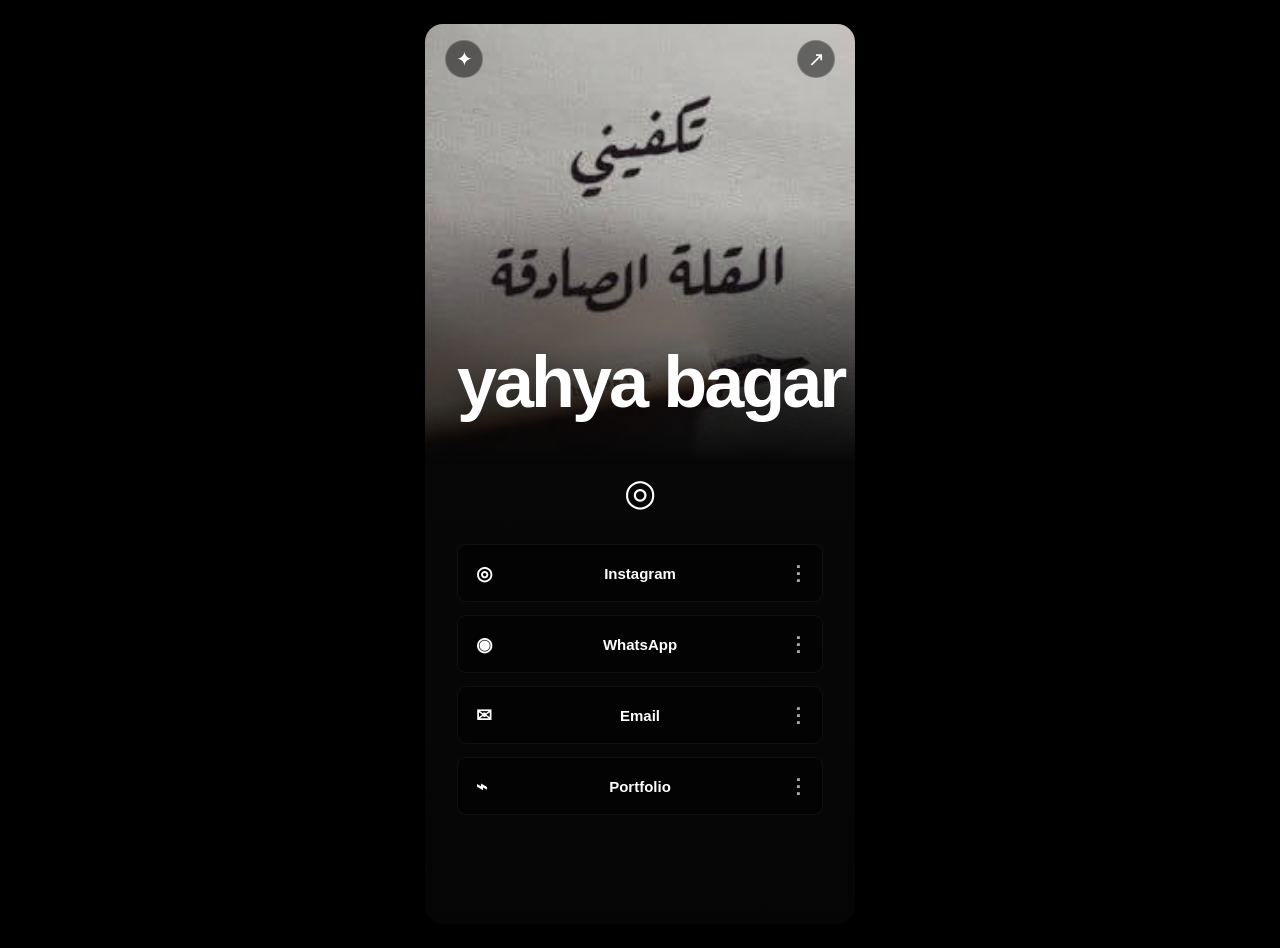
==== index.html @ 04b5c01a "Add files via upload" ====
<!DOCTYPE html>
<html lang="en">
<head>
  <meta charset="UTF-8">

  <meta name="viewport"
        content="width=device-width, initial-scale=1.0">

  <meta name="theme-color" content="#080808">

  <title>My Profile</title>

  <link rel="stylesheet" href="style.css">
</head>

<body>

  <main class="page">

    <section class="profile">

      <!-- Top buttons -->
      <button
        class="icon-btn top-left"
        id="themeBtn"
        aria-label="Change theme">
        ✦
      </button>

      <button
        class="icon-btn top-right"
        id="shareBtn"
        aria-label="Share profile">
        ↗
      </button>


      <!-- Hero / Profile Image -->
      <div class="hero">

        <img
          id="heroImage"
          src="profile.jpg"
          alt="Profile">

        <div class="hero-overlay"></div>

        <h1 id="name">
          Yahya Bagar
        </h1>

      </div>


      <!-- Instagram icon -->
      <div class="social-icon">
        <span>◎</span>
      </div>


      <!-- Links -->
      <div id="links" class="links"></div>

    </section>

  </main>


  <!-- Notification -->
  <div id="toast" class="toast">
    Link copied
  </div>


  <script src="script.js"></script>

</body>
</html>
---- style.css ----
* {
  box-sizing: border-box;
}


/* =========================
   VARIABLES
========================= */

:root {

  --bg: #050505;

  --card: #080808;

  --text: #ffffff;

  --muted: #a5a5a5;

  --border: rgba(255,255,255,.10);

  --accent: #8b5cf6;
}


/* =========================
   BODY
========================= */

html,
body {

  margin: 0;

  min-height: 100%;

  background: var(--bg);

  color: var(--text);

  font-family:
    Inter,
    Arial,
    Helvetica,
    sans-serif;
}


body {

  min-height: 100vh;

  overflow-x: hidden;
}


/* =========================
   MAIN PAGE
========================= */

.page {

  width: 100%;

  min-height: 100vh;

  display: flex;

  justify-content: center;
}


/* =========================
   PROFILE CONTAINER
========================= */

.profile {

  position: relative;

  width: min(100%, 430px);

  min-height: 100vh;

  background:

    radial-gradient(
      circle at 82% 30%,
      rgba(130,70,255,.18),
      transparent 20%
    ),

    linear-gradient(
      180deg,
      #090909 0%,
      #050505 100%
    );

  overflow: hidden;
}


/* =========================
   TOP BUTTONS
========================= */

.icon-btn {

  position: absolute;

  z-index: 10;

  top: 16px;

  width: 38px;

  height: 38px;

  border:

    1px solid
    rgba(255,255,255,.18);

  border-radius: 50%;

  background:

    rgba(0,0,0,.48);

  color: white;

  font-size: 20px;

  cursor: pointer;

  backdrop-filter: blur(12px);

  transition:

    transform .2s ease,

    background .2s ease;
}


.icon-btn:hover {

  transform: scale(1.06);

  background:

    rgba(255,255,255,.12);
}


.top-left {

  left: 20px;
}


.top-right {

  right: 20px;
}


/* =========================
   HERO
========================= */

.hero {

  position: relative;

  height: 440px;

  overflow: hidden;
}


.hero img {

  width: 100%;

  height: 100%;

  object-fit: cover;

  display: block;

  filter:

    saturate(.85)
    contrast(1.05);
}


/* =========================
   IMAGE OVERLAY
========================= */

.hero-overlay {

  position: absolute;

  inset: 0;

  background:

    linear-gradient(
      180deg,
      rgba(0,0,0,.12) 0%,
      rgba(0,0,0,.08) 42%,
      #050505 100%
    );
}


/* =========================
   NAME
========================= */

.hero h1 {

  position: absolute;

  left: 32px;

  bottom: 48px;

  margin: 0;

  font-size:

    clamp(
      42px,
      12vw,
      72px
    );

  line-height: .95;

  letter-spacing: -3px;

  font-weight: 800;

  text-transform: lowercase;

  text-shadow:

    0 5px 30px
    rgba(0,0,0,.45);
}


/* =========================
   SOCIAL ICON
========================= */

.social-icon {

  position: relative;

  width: 48px;

  height: 48px;

  margin:

    4px auto 28px;

  display: grid;

  place-items: center;

  font-size: 37px;
}


.social-icon span {

  display: block;

  line-height: 1;
}


/* =========================
   LINKS CONTAINER
========================= */

.links {

  padding:

    0 32px 45px;

  display: flex;

  flex-direction: column;

  gap: 13px;
}


/* =========================
   LINK BUTTON
========================= */

.link-card {

  min-height: 58px;

  width: 100%;

  border-radius: 9px;

  border:

    1px solid
    rgba(255,255,255,.05);

  background: #030303;

  color: white;

  text-decoration: none;

  display: flex;

  align-items: center;

  justify-content: center;

  padding:

    14px 46px;

  position: relative;

  font-size: 15px;

  font-weight: 650;

  transition:

    transform .18s ease,

    background .18s ease,

    border-color .18s ease;
}


.link-card:hover {

  transform:

    translateY(-2px);

  background: #111;

  border-color:

    rgba(255,255,255,.13);
}


/* =========================
   LINK ICON
========================= */

.link-icon {

  position: absolute;

  left: 18px;

  font-size: 19px;
}


/* =========================
   THREE DOTS
========================= */

.more {

  position: absolute;

  right: 14px;

  color: #aaa;

  font-size: 20px;
}


/* =========================
   TOAST
========================= */

.toast {

  position: fixed;

  left: 50%;

  bottom: 25px;

  transform:

    translate(
      -50%,
      20px
    );

  background: #fff;

  color: #000;

  padding:

    10px 16px;

  border-radius: 999px;

  font-size: 13px;

  opacity: 0;

  pointer-events: none;

  transition: .25s ease;

  z-index: 99;
}


.toast.show {

  opacity: 1;

  transform:

    translate(
      -50%,
      0
    );
}


/* =========================
   DESKTOP
========================= */

@media (min-width: 700px) {

  body {

    padding: 24px 0;

    background: #000;
  }


  .profile {

    min-height:

      calc(100vh - 48px);

    border-radius: 18px;

    box-shadow:

      0 20px 70px
      rgba(0,0,0,.55);
  }

}
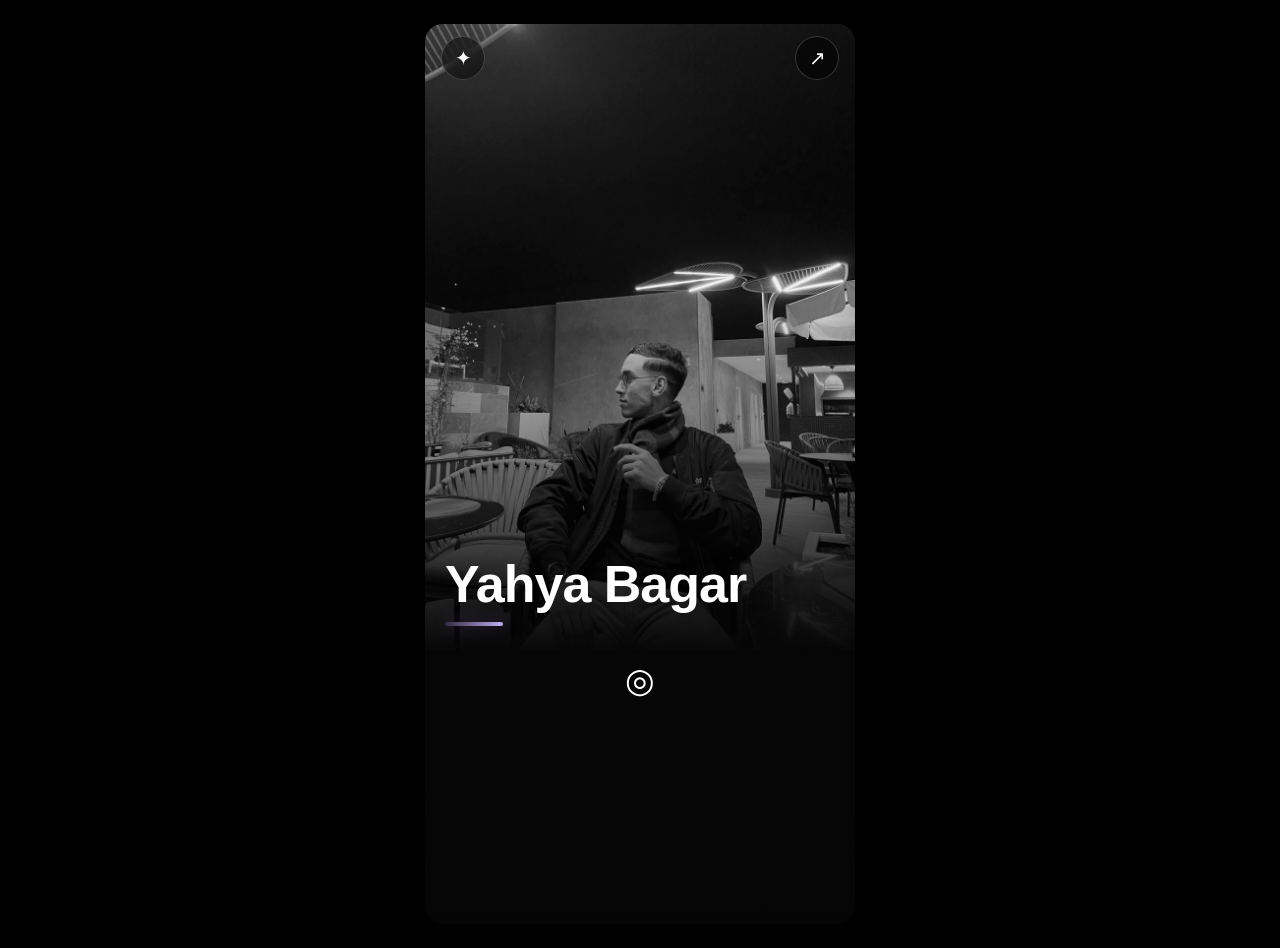
==== commit 67883f1c: "Update index.html" ====
--- a/index.html
+++ b/index.html
@@ -4,9 +4,13 @@
   <meta charset="UTF-8">
 
   <meta name="viewport"
-        content="width=device-width, initial-scale=1.0">
+        content="width=device-width, initial-scale=1, maximum-scale=1, viewport-fit=cover">
 
   <meta name="theme-color" content="#080808">
+  <meta name="mobile-web-app-capable" content="yes">
+  <meta name="apple-mobile-web-app-capable" content="yes">
+  <meta name="apple-mobile-web-app-status-bar-style" content="black-translucent">
+  <meta name="format-detection" content="telephone=no">
 
   <title>My Profile</title>
 
@@ -41,21 +45,21 @@
         <img
           id="heroImage"
           src="profile.jpg"
-          alt="Profile">
+          alt="Profile"
+          draggable="false">
 
         <div class="hero-overlay"></div>
 
-        <h1 id="name">
-          Yahya Bagar
-        </h1>
+          <h1 id="name">Yahya Bagar</h1>
+        </div>
 
-      </div>
-
-
-      <!-- Instagram icon -->
-      <div class="social-icon">
-        <span>◎</span>
-      </div>
+<!-- About Me Button -->
+          <a href="about.html"
+            class="social-icon"
+            aria-label="About Yahya Bagar"
+            title="About Me">
+            <span>◎</span>
+          </a> 
 
 
       <!-- Links -->
@@ -75,4 +79,4 @@
   <script src="script.js"></script>
 
 </body>
-</html>+</html>
--- a/style.css
+++ b/style.css
@@ -1,482 +1,523 @@
 * {
   box-sizing: border-box;
-}
-
+  -webkit-tap-highlight-color: transparent;
+}
 
 /* =========================
    VARIABLES
 ========================= */
 
 :root {
-
   --bg: #050505;
-
   --card: #080808;
-
   --text: #ffffff;
-
   --muted: #a5a5a5;
-
   --border: rgba(255,255,255,.10);
-
   --accent: #8b5cf6;
-}
-
-
+  --safe-top: env(safe-area-inset-top, 0px);
+  --safe-right: env(safe-area-inset-right, 0px);
+  --safe-bottom: env(safe-area-inset-bottom, 0px);
+  --safe-left: env(safe-area-inset-left, 0px);
+  --page-pad: max(16px, var(--safe-left));
+}
+
+/* =========================
+   PROFESSIONAL NAME
+========================= */
+
+.hero h1 {
+  position: absolute;
+  z-index: 2;
+  left: max(20px, var(--safe-left));
+  right: max(20px, var(--safe-right));
+  bottom: 30px;
+  margin: 0;
+
+  font-family: Inter, "Segoe UI", Arial, sans-serif;
+  font-size: clamp(36px, 9vw, 54px);
+  font-weight: 900;
+  line-height: 1.05;
+  letter-spacing: -1.8px;
+
+  color: #ffffff;
+  text-shadow:
+    0 3px 8px rgba(0, 0, 0, 0.45),
+    0 12px 30px rgba(0, 0, 0, 0.5);
+
+  overflow-wrap: anywhere;
+}
+
+/* Elegant purple accent under the name */
+.hero h1::after {
+  content: "";
+  display: block;
+  width: 58px;
+  height: 4px;
+  margin-top: 12px;
+
+  border-radius: 10px;
+  background: linear-gradient(
+    90deg,
+    #332c42,
+    #c4b5fd
+  );
+
+  box-shadow: 0 0 16px rgba(139, 92, 246, 0.3);
+}
+
+/* =========================
+   ABOUT BUTTON
+========================= */
+
+.social-icon {
+  position: relative;
+  width: 48px;
+  height: 48px;
+  margin: 8px auto 18px;
+
+  display: grid;
+  place-items: center;
+
+  color: #ffffff;
+  font-size: 32px;
+  text-decoration: none;
+
+  border: 1px solid transparent;
+  border-radius: 50%;
+
+  transition:
+    color 0.25s ease,
+    transform 0.25s ease,
+    border-color 0.25s ease,
+    background 0.25s ease;
+}
+
+.social-icon span {
+  display: block;
+  line-height: 1;
+}
+
+@media (hover: hover) and (pointer: fine) {
+  .social-icon:hover {
+    color: #c4b5fd;
+    border-color: rgba(139, 92, 246, 0.45);
+    background: rgba(139, 92, 246, 0.08);
+    transform: translateY(-2px);
+  }
+}
+
+.social-icon:active {
+  transform: scale(0.94);
+}
+
+.social-icon:focus-visible {
+  outline: 2px solid #8b5cf6;
+  outline-offset: 4px;
+}
 /* =========================
    BODY
 ========================= */
+
+html {
+  -webkit-text-size-adjust: 100%;
+  text-size-adjust: 100%;
+}
 
 html,
 body {
-
   margin: 0;
-
   min-height: 100%;
-
   background: var(--bg);
-
   color: var(--text);
-
   font-family:
     Inter,
+    -apple-system,
+    BlinkMacSystemFont,
+    "Segoe UI",
     Arial,
     Helvetica,
     sans-serif;
 }
 
-
 body {
-
   min-height: 100vh;
-
+  min-height: 100dvh;
   overflow-x: hidden;
-}
-
+  overscroll-behavior-y: none;
+}
+
+img {
+  max-width: 100%;
+  -webkit-user-select: none;
+  user-select: none;
+}
+
+button,
+a {
+  touch-action: manipulation;
+}
 
 /* =========================
    MAIN PAGE
 ========================= */
 
 .page {
-
   width: 100%;
-
   min-height: 100vh;
-
+  min-height: 100dvh;
   display: flex;
-
   justify-content: center;
 }
 
-
 /* =========================
    PROFILE CONTAINER
 ========================= */
 
 .profile {
-
   position: relative;
-
-  width: min(100%, 430px);
-
+  width: 100%;
+  max-width: 480px;
   min-height: 100vh;
-
+  min-height: 100dvh;
   background:
-
     radial-gradient(
       circle at 82% 30%,
       rgba(130,70,255,.18),
       transparent 20%
     ),
-
     linear-gradient(
       180deg,
       #090909 0%,
       #050505 100%
     );
-
+  overflow-x: hidden;
+}
+
+/* =========================
+   TOP BUTTONS
+========================= */
+
+.icon-btn {
+  position: absolute;
+  z-index: 10;
+  top: calc(12px + var(--safe-top));
+  width: 44px;
+  height: 44px;
+  border: 1px solid rgba(255,255,255,.18);
+  border-radius: 50%;
+  background: rgba(0,0,0,.48);
+  color: white;
+  font-size: 20px;
+  cursor: pointer;
+  backdrop-filter: blur(12px);
+  -webkit-backdrop-filter: blur(12px);
+  display: grid;
+  place-items: center;
+  padding: 0;
+  transition:
+    transform .2s ease,
+    background .2s ease;
+}
+
+@media (hover: hover) and (pointer: fine) {
+  .icon-btn:hover {
+    transform: scale(1.06);
+    background: rgba(255,255,255,.12);
+  }
+}
+
+.icon-btn:active {
+  transform: scale(.96);
+}
+
+.top-left {
+  left: calc(16px + var(--safe-left));
+}
+
+.top-right {
+  right: calc(16px + var(--safe-right));
+}
+
+/* =========================
+   HERO  (70% of phone screen)
+========================= */
+
+.hero {
+  position: relative;
+  height: 70vh;
+  height: 70dvh;
+  min-height: 280px;
   overflow: hidden;
 }
 
-
-/* =========================
-   TOP BUTTONS
-========================= */
-
-.icon-btn {
-
-  position: absolute;
-
-  z-index: 10;
-
-  top: 16px;
-
-  width: 38px;
-
-  height: 38px;
-
-  border:
-
-    1px solid
-    rgba(255,255,255,.18);
-
-  border-radius: 50%;
-
-  background:
-
-    rgba(0,0,0,.48);
-
-  color: white;
-
-  font-size: 20px;
-
-  cursor: pointer;
-
-  backdrop-filter: blur(12px);
-
-  transition:
-
-    transform .2s ease,
-
-    background .2s ease;
-}
-
-
-.icon-btn:hover {
-
-  transform: scale(1.06);
-
-  background:
-
-    rgba(255,255,255,.12);
-}
-
-
-.top-left {
-
-  left: 20px;
-}
-
-
-.top-right {
-
-  right: 20px;
-}
-
-
-/* =========================
-   HERO
-========================= */
-
-.hero {
-
-  position: relative;
-
-  height: 440px;
-
-  overflow: hidden;
-}
-
-
 .hero img {
-
   width: 100%;
-
   height: 100%;
-
   object-fit: cover;
-
+  object-position: center 20%;
   display: block;
-
   filter:
-
     saturate(.85)
     contrast(1.05);
 }
 
-
 /* =========================
    IMAGE OVERLAY
 ========================= */
 
 .hero-overlay {
-
   position: absolute;
-
   inset: 0;
-
   background:
-
     linear-gradient(
       180deg,
-      rgba(0,0,0,.12) 0%,
-      rgba(0,0,0,.08) 42%,
+      rgba(0,0,0,.18) 0%,
+      rgba(0,0,0,.06) 42%,
       #050505 100%
     );
 }
 
-
 /* =========================
    NAME
 ========================= */
 
 .hero h1 {
-
   position: absolute;
-
-  left: 32px;
-
-  bottom: 48px;
-
+  left: max(20px, var(--safe-left));
+  right: max(20px, var(--safe-right));
+  bottom: 28px;
   margin: 0;
-
-  font-size:
-
-    clamp(
-      42px,
-      12vw,
-      72px
-    );
-
-  line-height: .95;
-
-  letter-spacing: -3px;
-
+  font-size: clamp(34px, 10vw, 52px);
+  line-height: .98;
+  letter-spacing: -1px;
   font-weight: 800;
-
-  text-transform: lowercase;
-
-  text-shadow:
-
-    0 5px 30px
-    rgba(0,0,0,.45);
-}
-
+  text-transform: none;
+  overflow-wrap: anywhere;
+  text-shadow: 0 5px 30px rgba(0,0,0,.45);
+}
 
 /* =========================
    SOCIAL ICON
 ========================= */
 
 .social-icon {
-
   position: relative;
-
   width: 48px;
-
   height: 48px;
-
-  margin:
-
-    4px auto 28px;
-
+  margin: 2px auto 18px;
   display: grid;
-
   place-items: center;
-
-  font-size: 37px;
-}
-
+  font-size: 34px;
+}
 
 .social-icon span {
-
   display: block;
-
   line-height: 1;
 }
 
-
 /* =========================
    LINKS CONTAINER
 ========================= */
 
 .links {
-
   padding:
-
-    0 32px 45px;
-
+    0
+    max(20px, var(--safe-left), var(--safe-right))
+    calc(28px + var(--safe-bottom));
   display: flex;
-
   flex-direction: column;
-
-  gap: 13px;
-}
-
+  gap: 12px;
+}
 
 /* =========================
    LINK BUTTON
 ========================= */
 
 .link-card {
-
-  min-height: 58px;
-
+  min-height: 52px;
   width: 100%;
-
-  border-radius: 9px;
-
-  border:
-
-    1px solid
-    rgba(255,255,255,.05);
-
+  border-radius: 10px;
+  border: 1px solid rgba(255,255,255,.05);
   background: #030303;
-
   color: white;
-
   text-decoration: none;
-
   display: flex;
-
   align-items: center;
-
   justify-content: center;
-
-  padding:
-
-    14px 46px;
-
+  padding: 14px 46px;
   position: relative;
-
   font-size: 15px;
-
   font-weight: 650;
-
   transition:
-
     transform .18s ease,
-
     background .18s ease,
-
     border-color .18s ease;
 }
 
-
-.link-card:hover {
-
-  transform:
-
-    translateY(-2px);
-
+@media (hover: hover) and (pointer: fine) {
+  .link-card:hover {
+    transform: translateY(-2px);
+    background: #111;
+    border-color: rgba(255,255,255,.13);
+  }
+}
+
+.link-card:active {
+  transform: scale(.98);
   background: #111;
-
-  border-color:
-
-    rgba(255,255,255,.13);
-}
-
+}
 
 /* =========================
    LINK ICON
 ========================= */
 
 .link-icon {
-
   position: absolute;
-
   left: 18px;
-
   font-size: 19px;
 }
 
-
 /* =========================
    THREE DOTS
 ========================= */
 
 .more {
-
   position: absolute;
-
   right: 14px;
-
   color: #aaa;
-
   font-size: 20px;
 }
 
-
 /* =========================
    TOAST
 ========================= */
 
 .toast {
-
   position: fixed;
-
   left: 50%;
-
-  bottom: 25px;
-
-  transform:
-
-    translate(
-      -50%,
-      20px
-    );
-
+  bottom: calc(20px + var(--safe-bottom));
+  transform: translate(-50%, 20px);
   background: #fff;
-
   color: #000;
-
-  padding:
-
-    10px 16px;
-
+  padding: 10px 16px;
   border-radius: 999px;
-
   font-size: 13px;
-
   opacity: 0;
-
   pointer-events: none;
-
   transition: .25s ease;
-
   z-index: 99;
-}
-
+  max-width: calc(100vw - 32px);
+}
 
 .toast.show {
-
   opacity: 1;
-
-  transform:
-
-    translate(
-      -50%,
-      0
-    );
-}
-
-
-/* =========================
-   DESKTOP
-========================= */
-
-@media (min-width: 700px) {
-
+  transform: translate(-50%, 0);
+}
+
+/* =========================
+   SMALL PHONES
+========================= */
+
+@media (max-width: 360px) {
+  .hero h1 {
+    font-size: clamp(30px, 10.5vw, 42px);
+    letter-spacing: -1.5px;
+  }
+
+  .links {
+    padding-left: 16px;
+    padding-right: 16px;
+  }
+
+  .link-card {
+    min-height: 50px;
+    font-size: 14px;
+  }
+}
+
+/* =========================
+   SHORT / SMALL SCREENS
+========================= */
+
+@media (max-height: 700px) {
+  .social-icon {
+    margin: 0 auto 12px;
+  }
+
+  .hero h1 {
+    bottom: 20px;
+  }
+}
+
+/* =========================
+   LANDSCAPE PHONES
+========================= */
+
+@media (orientation: landscape) and (max-height: 560px) {
+  .profile {
+    display: grid;
+    grid-template-columns: minmax(0, 1.4fr) minmax(240px, 1fr);
+    grid-template-rows: auto 1fr;
+    align-items: stretch;
+    width: 100%;
+    max-width: none;
+    min-height: 100vh;
+    min-height: 100dvh;
+    height: 100vh;
+    height: 100dvh;
+  }
+
+  .hero {
+    grid-column: 1;
+    grid-row: 1 / span 2;
+    height: 100%;
+    min-height: 0;
+  }
+
+  .hero h1 {
+    font-size: clamp(28px, 6vw, 44px);
+    bottom: 16px;
+    letter-spacing: -1.5px;
+  }
+
+  .icon-btn {
+    width: 40px;
+    height: 40px;
+  }
+
+  .social-icon {
+    grid-column: 2;
+    margin: 18px auto 8px;
+  }
+
+  .links {
+    grid-column: 2;
+    padding: 0 16px calc(16px + var(--safe-bottom));
+    justify-content: center;
+  }
+}
+
+/* =========================
+   LARGE SCREENS (not phones)
+========================= */
+
+@media (min-width: 700px) and (min-height: 600px) {
   body {
-
     padding: 24px 0;
-
     background: #000;
   }
 
-
   .profile {
-
-    min-height:
-
-      calc(100vh - 48px);
-
+    width: min(100%, 430px);
+    min-height: calc(100vh - 48px);
+    min-height: calc(100dvh - 48px);
     border-radius: 18px;
-
-    box-shadow:
-
-      0 20px 70px
-      rgba(0,0,0,.55);
-  }
-
-}+    box-shadow: 0 20px 70px rgba(0,0,0,.55);
+    overflow: hidden;
+  }
+
+  .hero {
+    height: 70vh;
+    height: 70dvh;
+  }
+}
